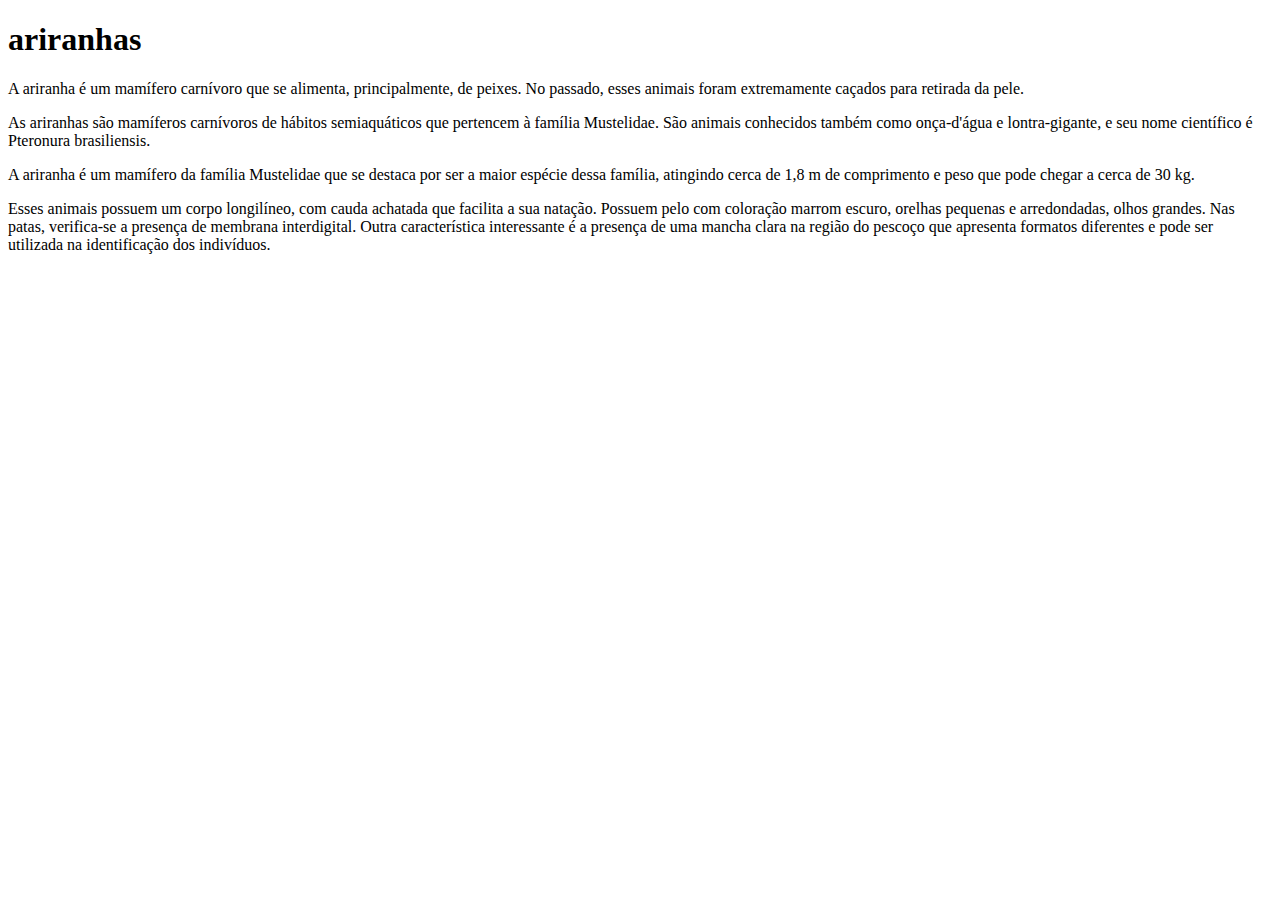
==== index.html @ 1d6c6b6f "primeira versao" ====
<!DOCTYPE html>
<html lang="pt-br">
<head>
    <meta charset="UTF-8">
    <meta http-equiv="X-UA-Compatible" content="IE=edge">
    <meta name="viewport" content="width=device-width, initial-scale=1.0">
    <title>ariranhas</title>
</head>
<body>
    <h1>ariranhas</h1>
    <p>A ariranha é um mamífero carnívoro que se alimenta, principalmente, de peixes. No passado, esses animais foram extremamente caçados para retirada da pele.</p>
    <p>As ariranhas são mamíferos carnívoros de hábitos semiaquáticos que pertencem à família Mustelidae. São animais conhecidos também como onça-d'água e lontra-gigante, e seu nome científico é Pteronura brasiliensis.</p>
    <p>A ariranha é um mamífero da família Mustelidae que se destaca por ser a maior espécie dessa família, atingindo cerca de 1,8 m de comprimento e peso que pode chegar a cerca de 30 kg.</p>
    <p>Esses animais possuem um corpo longilíneo, com cauda achatada que facilita a sua natação. Possuem pelo com coloração marrom escuro, orelhas pequenas e arredondadas, olhos grandes. Nas patas, verifica-se a presença de membrana interdigital. Outra característica interessante é a presença de uma mancha clara na região do pescoço que apresenta formatos diferentes e pode ser utilizada na identificação dos indivíduos.

    </p>

</body>
</html>
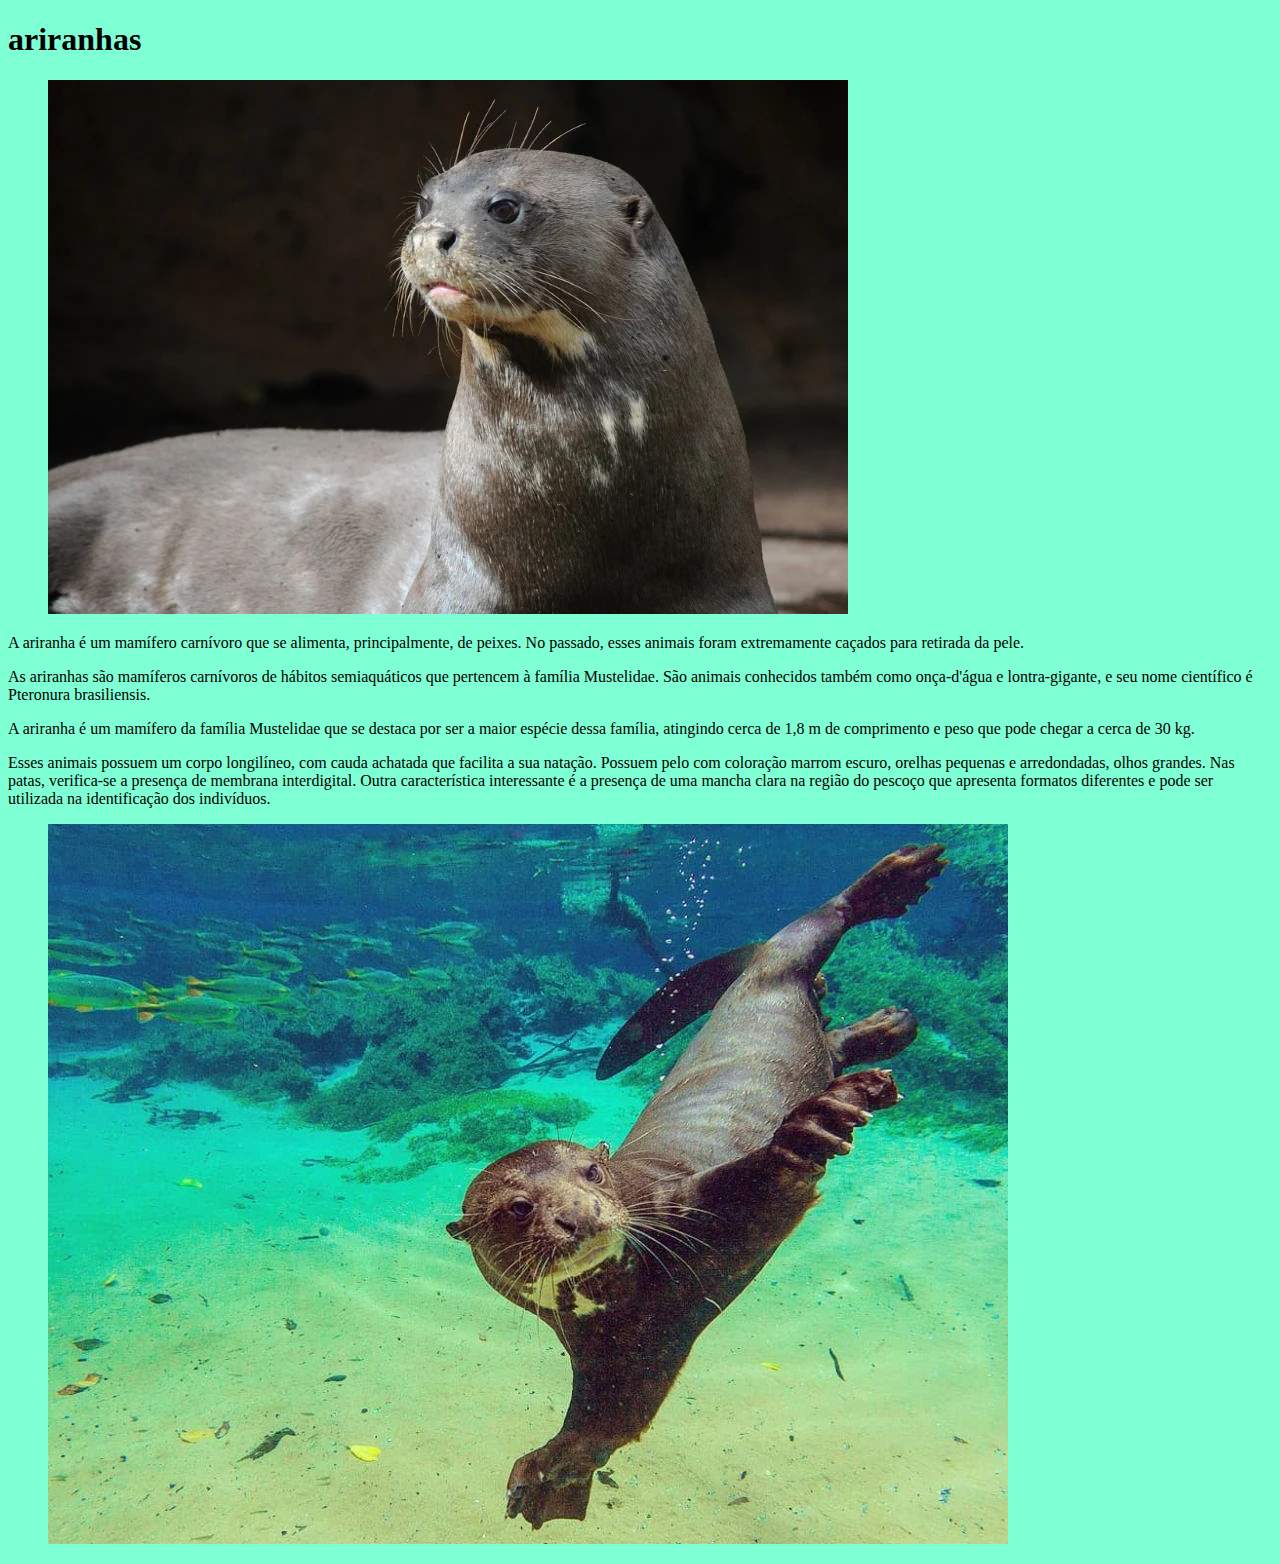
==== commit c58e409c: "dhhggutydfykuklhyf" ====
--- a/index.html
+++ b/index.html
@@ -4,16 +4,26 @@
     <meta charset="UTF-8">
     <meta http-equiv="X-UA-Compatible" content="IE=edge">
     <meta name="viewport" content="width=device-width, initial-scale=1.0">
+    <link rel="stylesheet" href="css/estilo.css">
     <title>ariranhas</title>
 </head>
 <body>
-    <h1>ariranhas</h1>
+    <h1>ariranhas<h1></h1>
+    <figure>
+        <img src="img/ariranha1.webp"alt="foto de uma ariranha">
+    </figure>
+        
     <p>A ariranha é um mamífero carnívoro que se alimenta, principalmente, de peixes. No passado, esses animais foram extremamente caçados para retirada da pele.</p>
     <p>As ariranhas são mamíferos carnívoros de hábitos semiaquáticos que pertencem à família Mustelidae. São animais conhecidos também como onça-d'água e lontra-gigante, e seu nome científico é Pteronura brasiliensis.</p>
     <p>A ariranha é um mamífero da família Mustelidae que se destaca por ser a maior espécie dessa família, atingindo cerca de 1,8 m de comprimento e peso que pode chegar a cerca de 30 kg.</p>
     <p>Esses animais possuem um corpo longilíneo, com cauda achatada que facilita a sua natação. Possuem pelo com coloração marrom escuro, orelhas pequenas e arredondadas, olhos grandes. Nas patas, verifica-se a presença de membrana interdigital. Outra característica interessante é a presença de uma mancha clara na região do pescoço que apresenta formatos diferentes e pode ser utilizada na identificação dos indivíduos.
 
     </p>
+    <figure>
+        <img src="img/ariranha2.jpg"alt="foto da ariranha">
+        
+    </figure>
+
 
 </body>
 </html>--- a/css/estilo.css
+++ b/css/estilo.css
@@ -0,0 +1,3 @@
+body{
+    background-color: #7FFFD4;
+}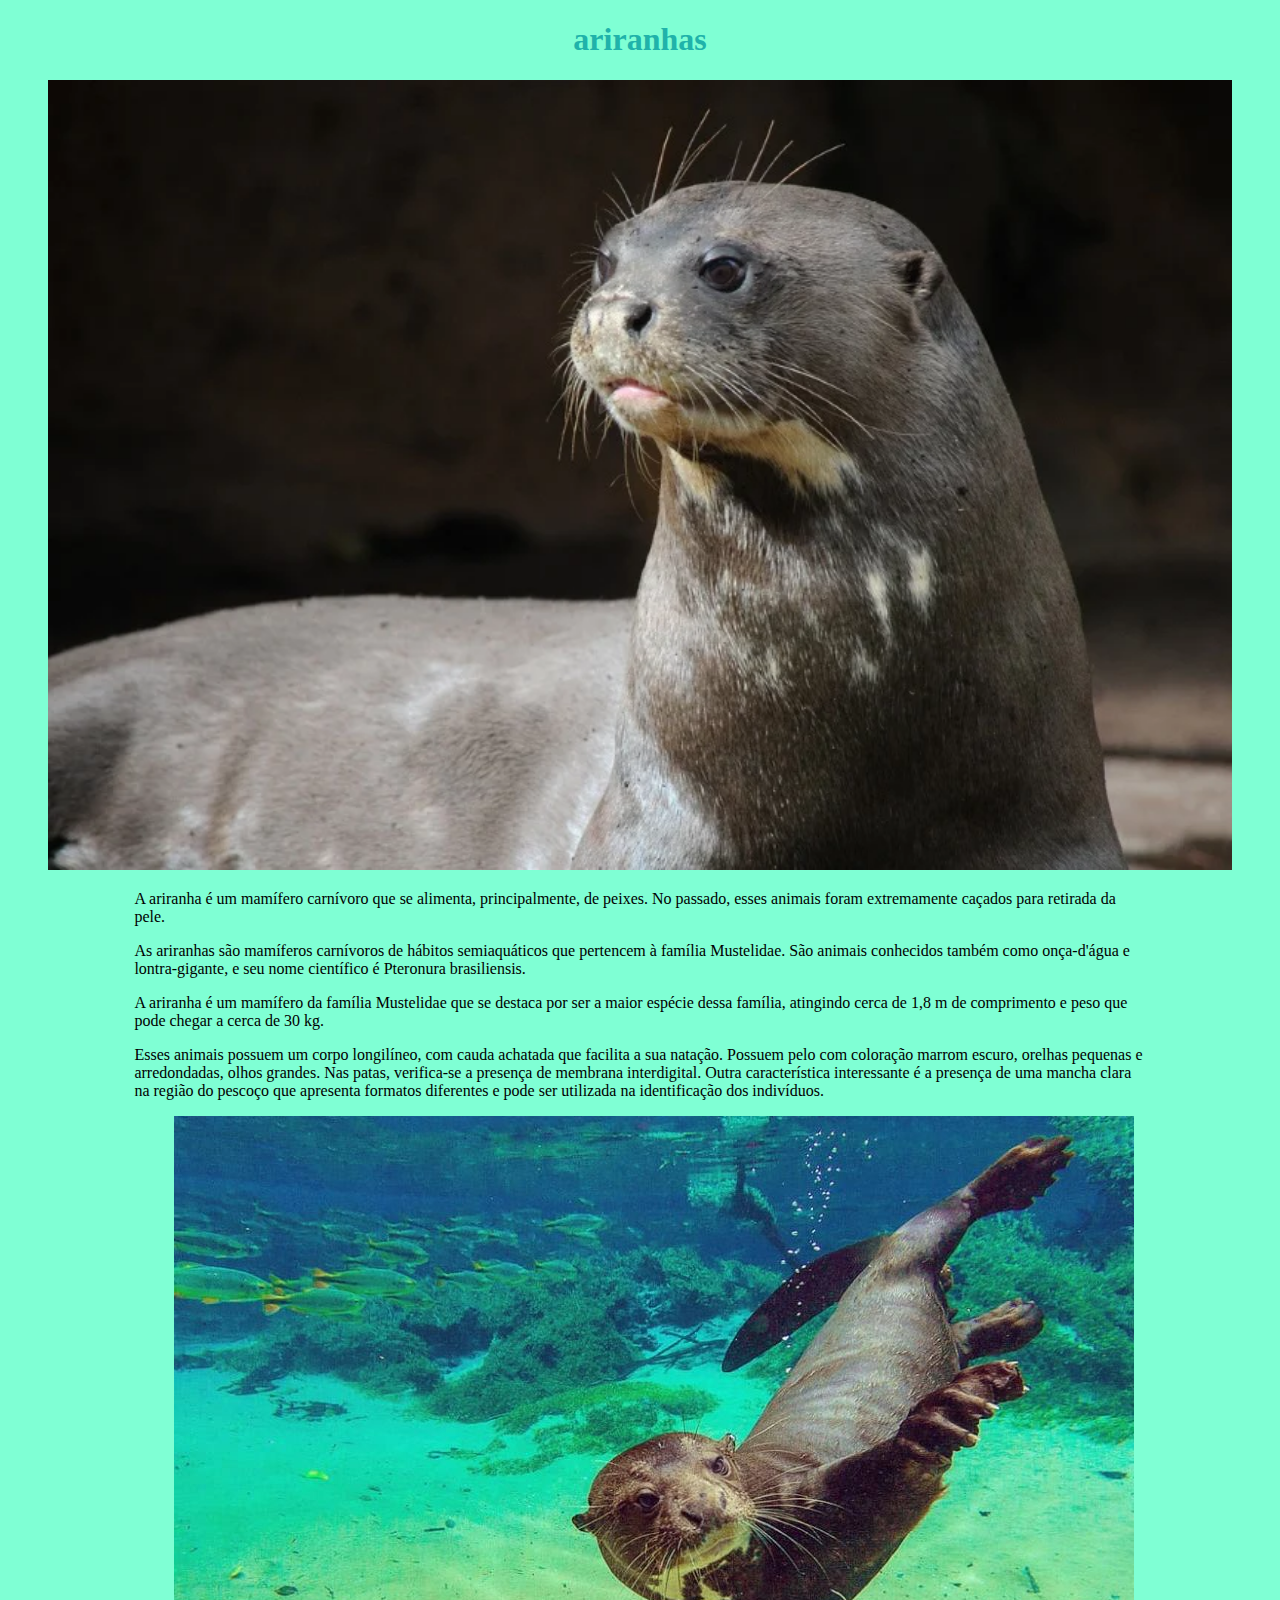
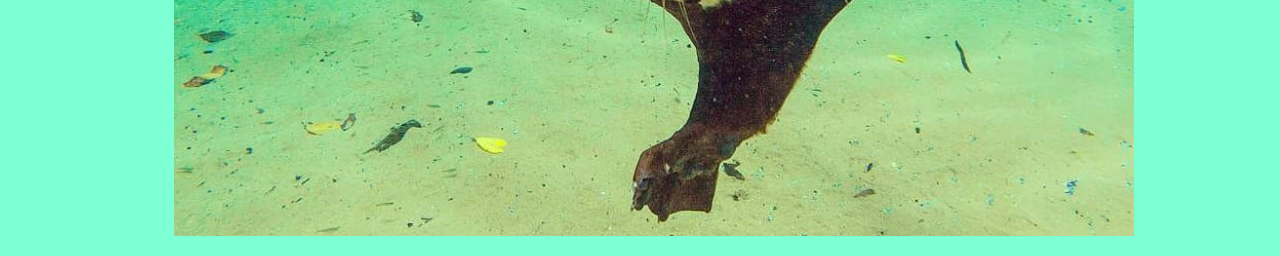
==== commit 27e5218c: "classes css e paragrafos" ====
--- a/index.html
+++ b/index.html
@@ -5,25 +5,32 @@
     <meta http-equiv="X-UA-Compatible" content="IE=edge">
     <meta name="viewport" content="width=device-width, initial-scale=1.0">
     <link rel="stylesheet" href="css/estilo.css">
-    <title>ariranhas</title>
+    <title> ariranha</title>
 </head>
 <body>
-    <h1>ariranhas<h1></h1>
-    <figure>
-        <img src="img/ariranha1.webp"alt="foto de uma ariranha">
-    </figure>
+    <header>
+        <h1>ariranhas<h1></h1>
+        <figure>
+            <img class="img_topo" src="img/ariranha1.webp"alt="foto de uma ariranha">
+        </figure>
+
+    </header>
+    <div class="container">
+        <p>A ariranha é um mamífero carnívoro que se alimenta, principalmente, de peixes. No passado, esses animais foram extremamente caçados para retirada da pele.</p>
+        <p>As ariranhas são mamíferos carnívoros de hábitos semiaquáticos que pertencem à família Mustelidae. São animais conhecidos também como onça-d'água e lontra-gigante, e seu nome científico é Pteronura brasiliensis.</p>
+        <p>A ariranha é um mamífero da família Mustelidae que se destaca por ser a maior espécie dessa família, atingindo cerca de 1,8 m de comprimento e peso que pode chegar a cerca de 30 kg.</p>
+        <p>Esses animais possuem um corpo longilíneo, com cauda achatada que facilita a sua natação. Possuem pelo com coloração marrom escuro, orelhas pequenas e arredondadas, olhos grandes. Nas patas, verifica-se a presença de membrana interdigital. Outra característica interessante é a presença de uma mancha clara na região do pescoço que apresenta formatos diferentes e pode ser utilizada na identificação dos indivíduos.
+
+        </p>
+        <figure>
+            <img class="img_corpo" src="img/ariranha2.jpg"alt="foto da ariranha">
+            
+        </figure>
+    
+    </div>
+  
         
-    <p>A ariranha é um mamífero carnívoro que se alimenta, principalmente, de peixes. No passado, esses animais foram extremamente caçados para retirada da pele.</p>
-    <p>As ariranhas são mamíferos carnívoros de hábitos semiaquáticos que pertencem à família Mustelidae. São animais conhecidos também como onça-d'água e lontra-gigante, e seu nome científico é Pteronura brasiliensis.</p>
-    <p>A ariranha é um mamífero da família Mustelidae que se destaca por ser a maior espécie dessa família, atingindo cerca de 1,8 m de comprimento e peso que pode chegar a cerca de 30 kg.</p>
-    <p>Esses animais possuem um corpo longilíneo, com cauda achatada que facilita a sua natação. Possuem pelo com coloração marrom escuro, orelhas pequenas e arredondadas, olhos grandes. Nas patas, verifica-se a presença de membrana interdigital. Outra característica interessante é a presença de uma mancha clara na região do pescoço que apresenta formatos diferentes e pode ser utilizada na identificação dos indivíduos.
-
-    </p>
-    <figure>
-        <img src="img/ariranha2.jpg"alt="foto da ariranha">
-        
-    </figure>
-
+   
 
 </body>
 </html>--- a/css/estilo.css
+++ b/css/estilo.css
@@ -1,3 +1,26 @@
 body{
     background-color: #7FFFD4;
+}
+
+.img_topo{
+    width: 100%;
+
+}
+
+figure{
+    text-align:center;
+}
+
+.container{
+    width: 80%;
+    margin:auto;
+}
+
+h1{
+    text-align: center;
+    color:#20B2AA;
+}
+
+p{
+    font: size 2em; 
 }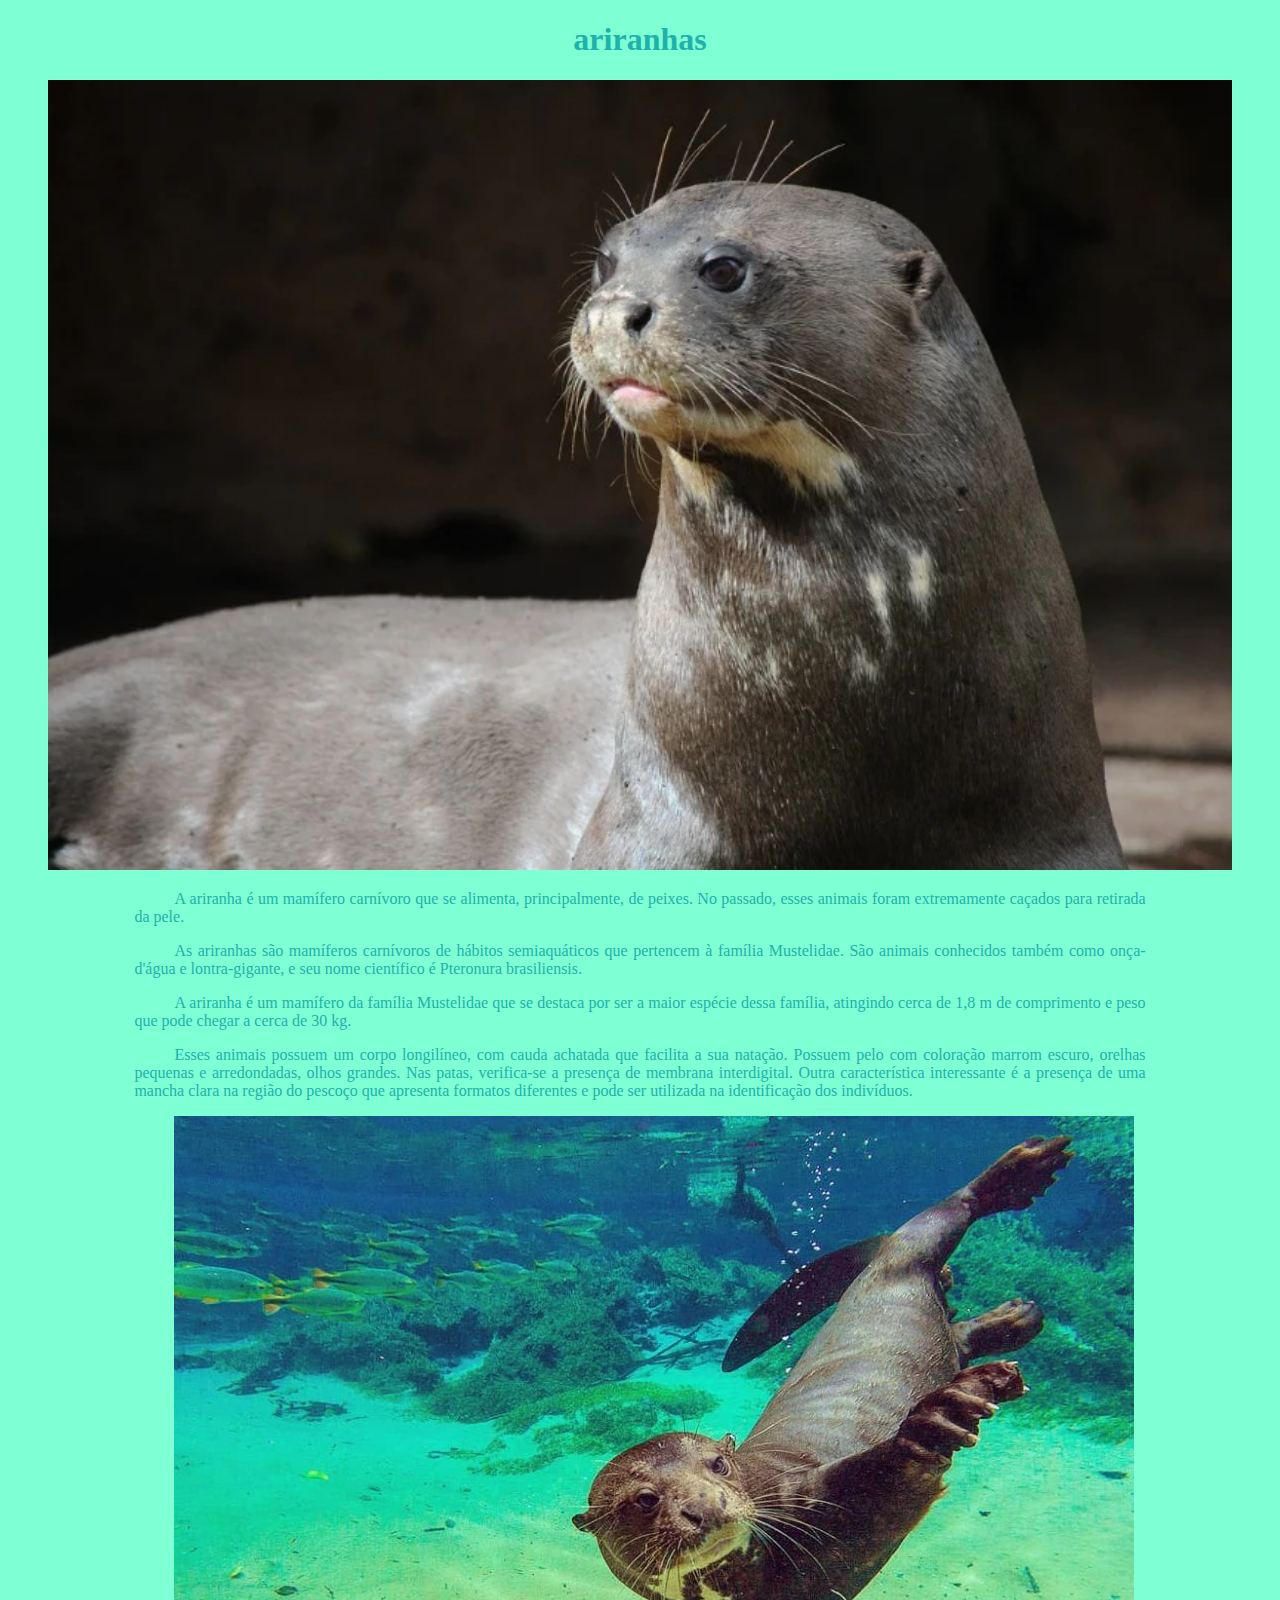
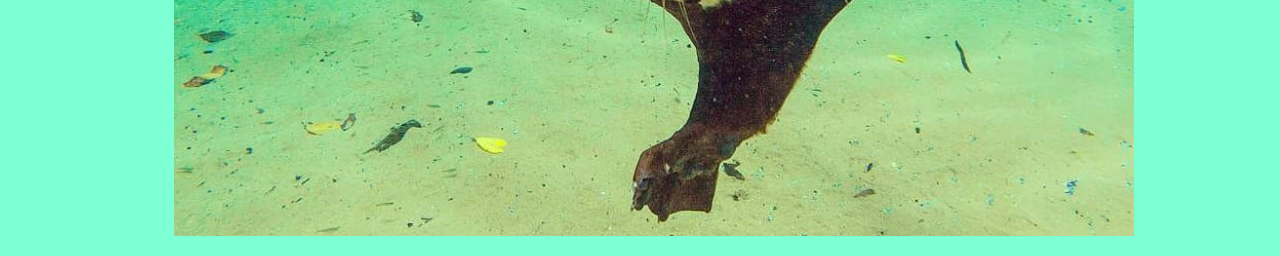
==== commit 37944d8e: "Add files via upload" ====
--- a/index.html
+++ b/index.html
@@ -1,36 +1,36 @@
-<!DOCTYPE html>
-<html lang="pt-br">
-<head>
-    <meta charset="UTF-8">
-    <meta http-equiv="X-UA-Compatible" content="IE=edge">
-    <meta name="viewport" content="width=device-width, initial-scale=1.0">
-    <link rel="stylesheet" href="css/estilo.css">
-    <title> ariranha</title>
-</head>
-<body>
-    <header>
-        <h1>ariranhas<h1></h1>
-        <figure>
-            <img class="img_topo" src="img/ariranha1.webp"alt="foto de uma ariranha">
-        </figure>
-
-    </header>
-    <div class="container">
-        <p>A ariranha é um mamífero carnívoro que se alimenta, principalmente, de peixes. No passado, esses animais foram extremamente caçados para retirada da pele.</p>
-        <p>As ariranhas são mamíferos carnívoros de hábitos semiaquáticos que pertencem à família Mustelidae. São animais conhecidos também como onça-d'água e lontra-gigante, e seu nome científico é Pteronura brasiliensis.</p>
-        <p>A ariranha é um mamífero da família Mustelidae que se destaca por ser a maior espécie dessa família, atingindo cerca de 1,8 m de comprimento e peso que pode chegar a cerca de 30 kg.</p>
-        <p>Esses animais possuem um corpo longilíneo, com cauda achatada que facilita a sua natação. Possuem pelo com coloração marrom escuro, orelhas pequenas e arredondadas, olhos grandes. Nas patas, verifica-se a presença de membrana interdigital. Outra característica interessante é a presença de uma mancha clara na região do pescoço que apresenta formatos diferentes e pode ser utilizada na identificação dos indivíduos.
-
-        </p>
-        <figure>
-            <img class="img_corpo" src="img/ariranha2.jpg"alt="foto da ariranha">
-            
-        </figure>
-    
-    </div>
-  
-        
-   
-
-</body>
+<!DOCTYPE html>
+<html lang="pt-br">
+<head>
+    <meta charset="UTF-8">
+    <meta http-equiv="X-UA-Compatible" content="IE=edge">
+    <meta name="viewport" content="width=device-width, initial-scale=1.0">
+    <link rel="stylesheet" href="css/estilo.css">
+    <title> ariranha</title>
+</head>
+<body>
+    <header>
+        <h1>ariranhas<h1></h1>
+        <figure>
+            <img class="img_topo" src="img/ariranha1.webp"alt="foto de uma ariranha">
+        </figure>
+
+    </header>
+    <div class="container">
+        <p>A ariranha é um mamífero carnívoro que se alimenta, principalmente, de peixes. No passado, esses animais foram extremamente caçados para retirada da pele.</p>
+        <p>As ariranhas são mamíferos carnívoros de hábitos semiaquáticos que pertencem à família Mustelidae. São animais conhecidos também como onça-d'água e lontra-gigante, e seu nome científico é Pteronura brasiliensis.</p>
+        <p>A ariranha é um mamífero da família Mustelidae que se destaca por ser a maior espécie dessa família, atingindo cerca de 1,8 m de comprimento e peso que pode chegar a cerca de 30 kg.</p>
+        <p>Esses animais possuem um corpo longilíneo, com cauda achatada que facilita a sua natação. Possuem pelo com coloração marrom escuro, orelhas pequenas e arredondadas, olhos grandes. Nas patas, verifica-se a presença de membrana interdigital. Outra característica interessante é a presença de uma mancha clara na região do pescoço que apresenta formatos diferentes e pode ser utilizada na identificação dos indivíduos.
+
+        </p>
+        <figure>
+            <img class="img_corpo" src="img/ariranha2.jpg"alt="foto da ariranha">
+            
+        </figure>
+    
+    </div>
+  
+        
+   
+
+</body>
 </html>--- a/css/estilo.css
+++ b/css/estilo.css
@@ -1,26 +1,29 @@
-body{
-    background-color: #7FFFD4;
-}
-
-.img_topo{
-    width: 100%;
-
-}
-
-figure{
-    text-align:center;
-}
-
-.container{
-    width: 80%;
-    margin:auto;
-}
-
-h1{
-    text-align: center;
-    color:#20B2AA;
-}
-
-p{
-    font: size 2em; 
+body{
+    background-color: #7FFFD4;
+}
+
+.img_topo{
+    width: 100%;
+
+}
+
+figure{
+    text-align:center;
+}
+
+.container{
+    width: 80%;
+    margin:auto;
+}
+
+h1{
+    text-align: center;
+    color:#20B2AA;
+}
+
+p{
+    font: size 2em;
+    color:#20B2AA;
+    text-align: justify;
+    text-indent: 40px; 
 }